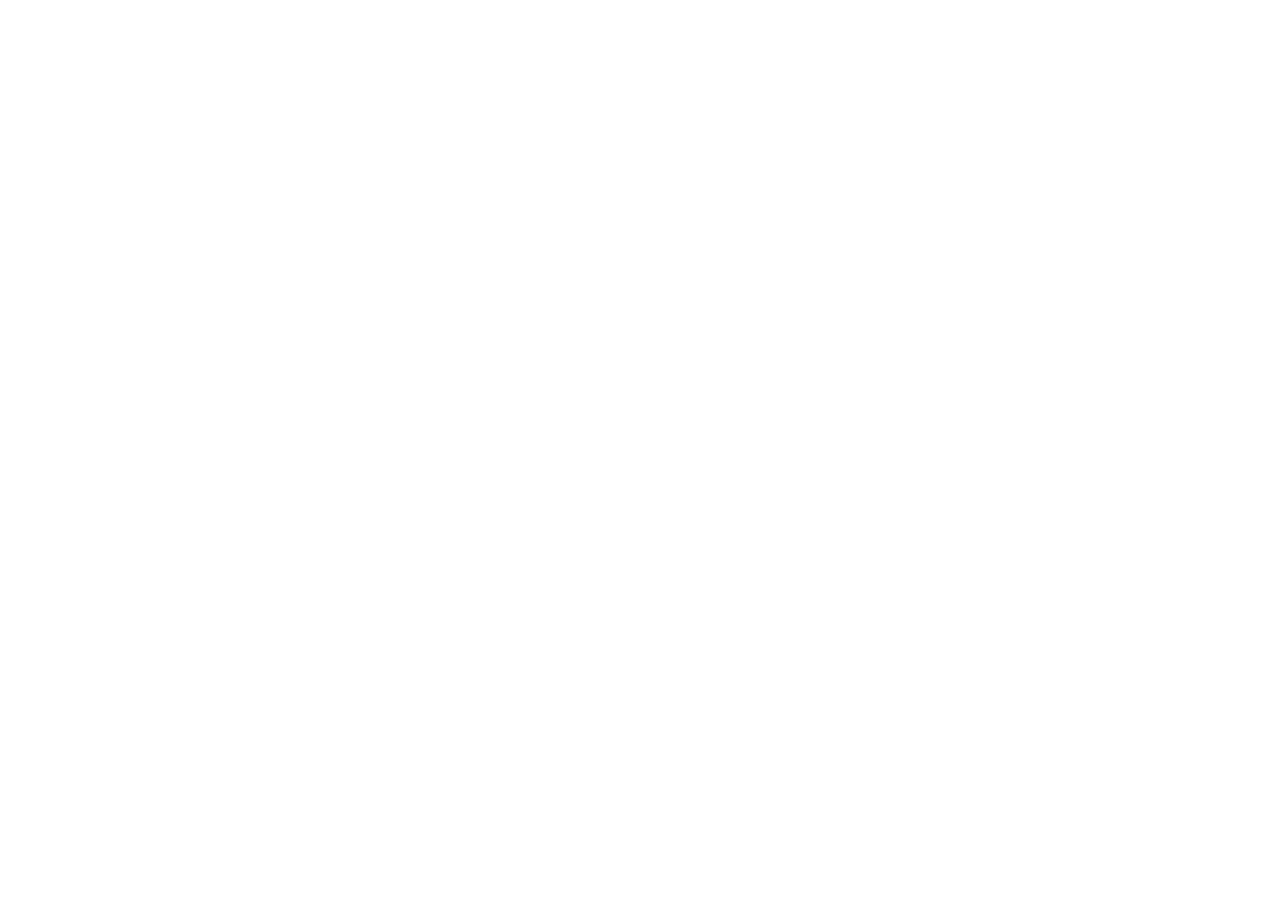
==== index.html @ 0a7c95be "first commit of the project" ====
<!DOCTYPE html>
<html lang="en">
<head>
    <meta charset="UTF-8">
    <meta name="viewport" content="width=device-width, initial-scale=1.0">
    <title>Renata Nutrición</title>
    <link rel="shortcut icon" href="./assets/logo-nutri.png" type="image/x-icon">
    <link href="https://cdn.jsdelivr.net/npm/bootstrap@5.3.8/dist/css/bootstrap.min.css" rel="stylesheet" integrity="sha384-sRIl4kxILFvY47J16cr9ZwB07vP4J8+LH7qKQnuqkuIAvNWLzeN8tE5YBujZqJLB" crossorigin="anonymous">
    <link rel="stylesheet" href="./styles/style.css">
</head>

<body>
    
    <header>

    </header>

    <script src="https://cdn.jsdelivr.net/npm/bootstrap@5.3.8/dist/js/bootstrap.bundle.min.js" integrity="sha384-FKyoEForCGlyvwx9Hj09JcYn3nv7wiPVlz7YYwJrWVcXK/BmnVDxM+D2scQbITxI" crossorigin="anonymous"></script>
</body>
</html>
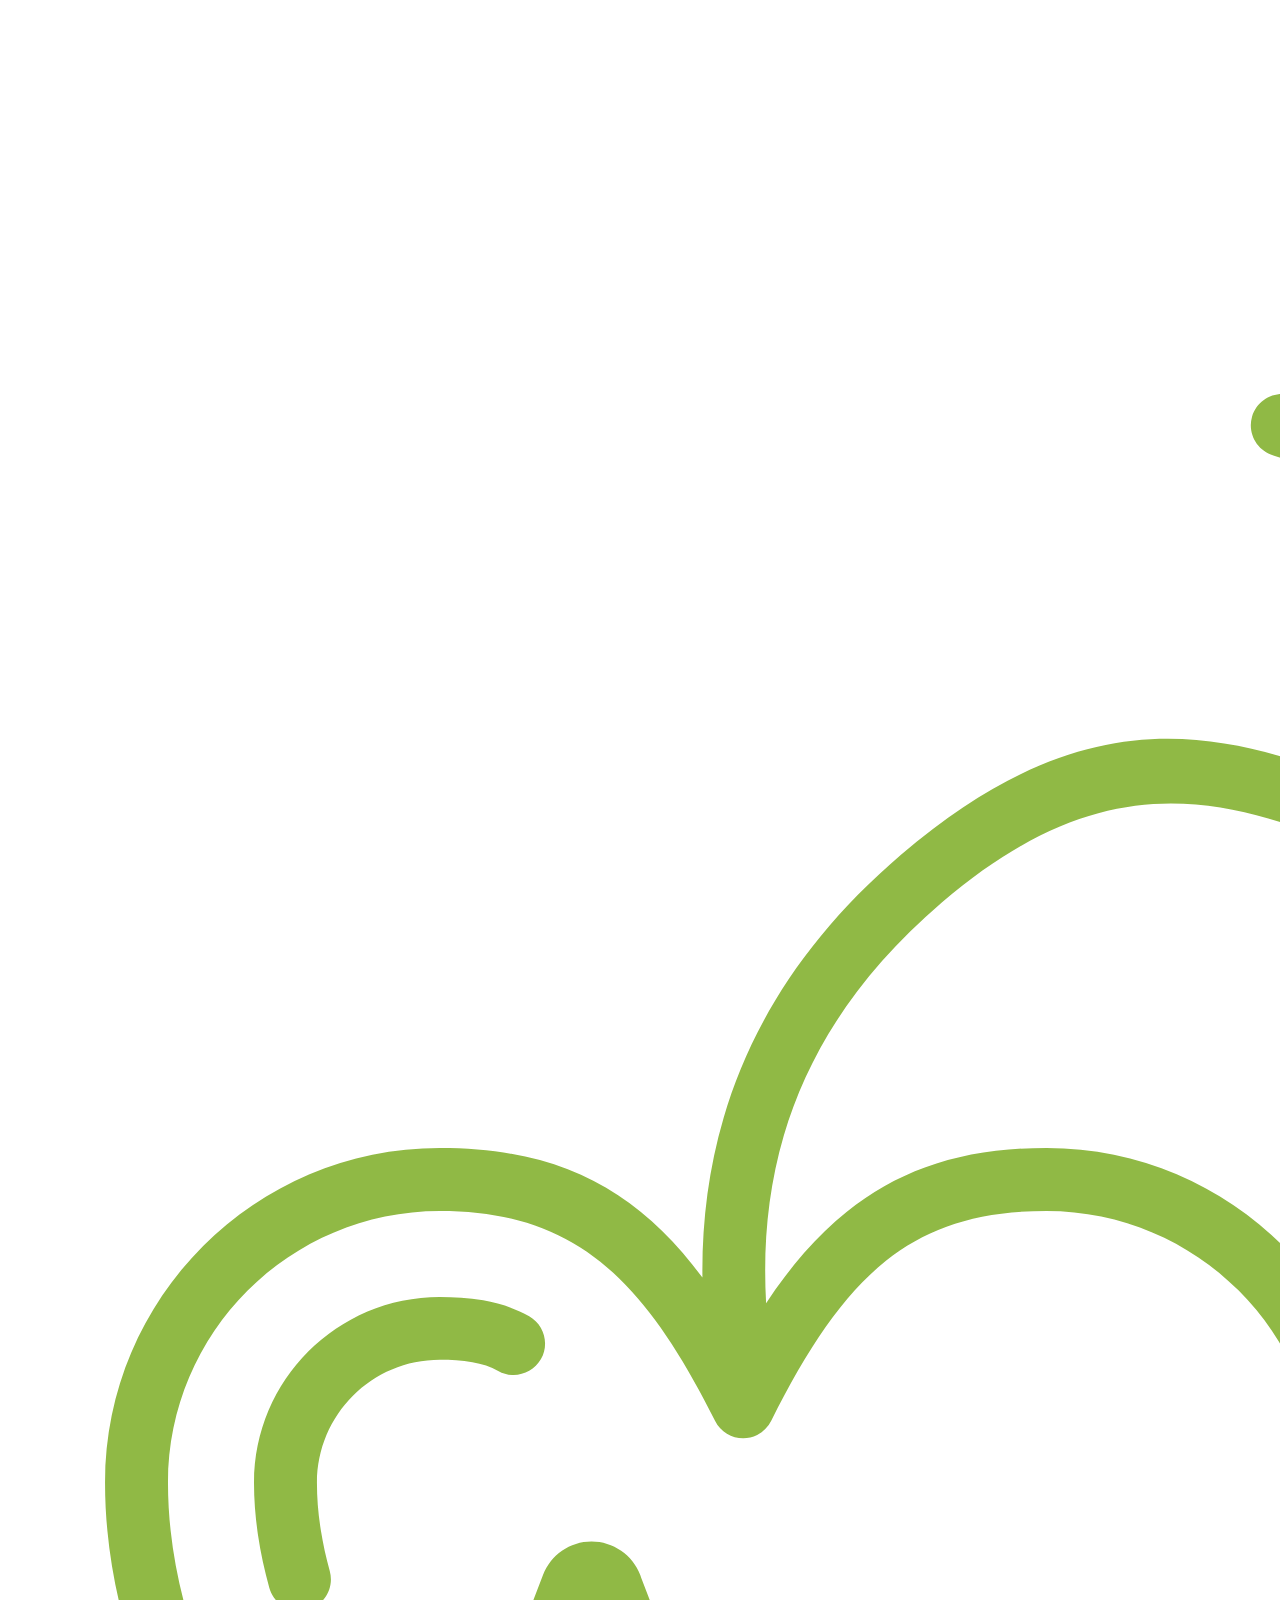
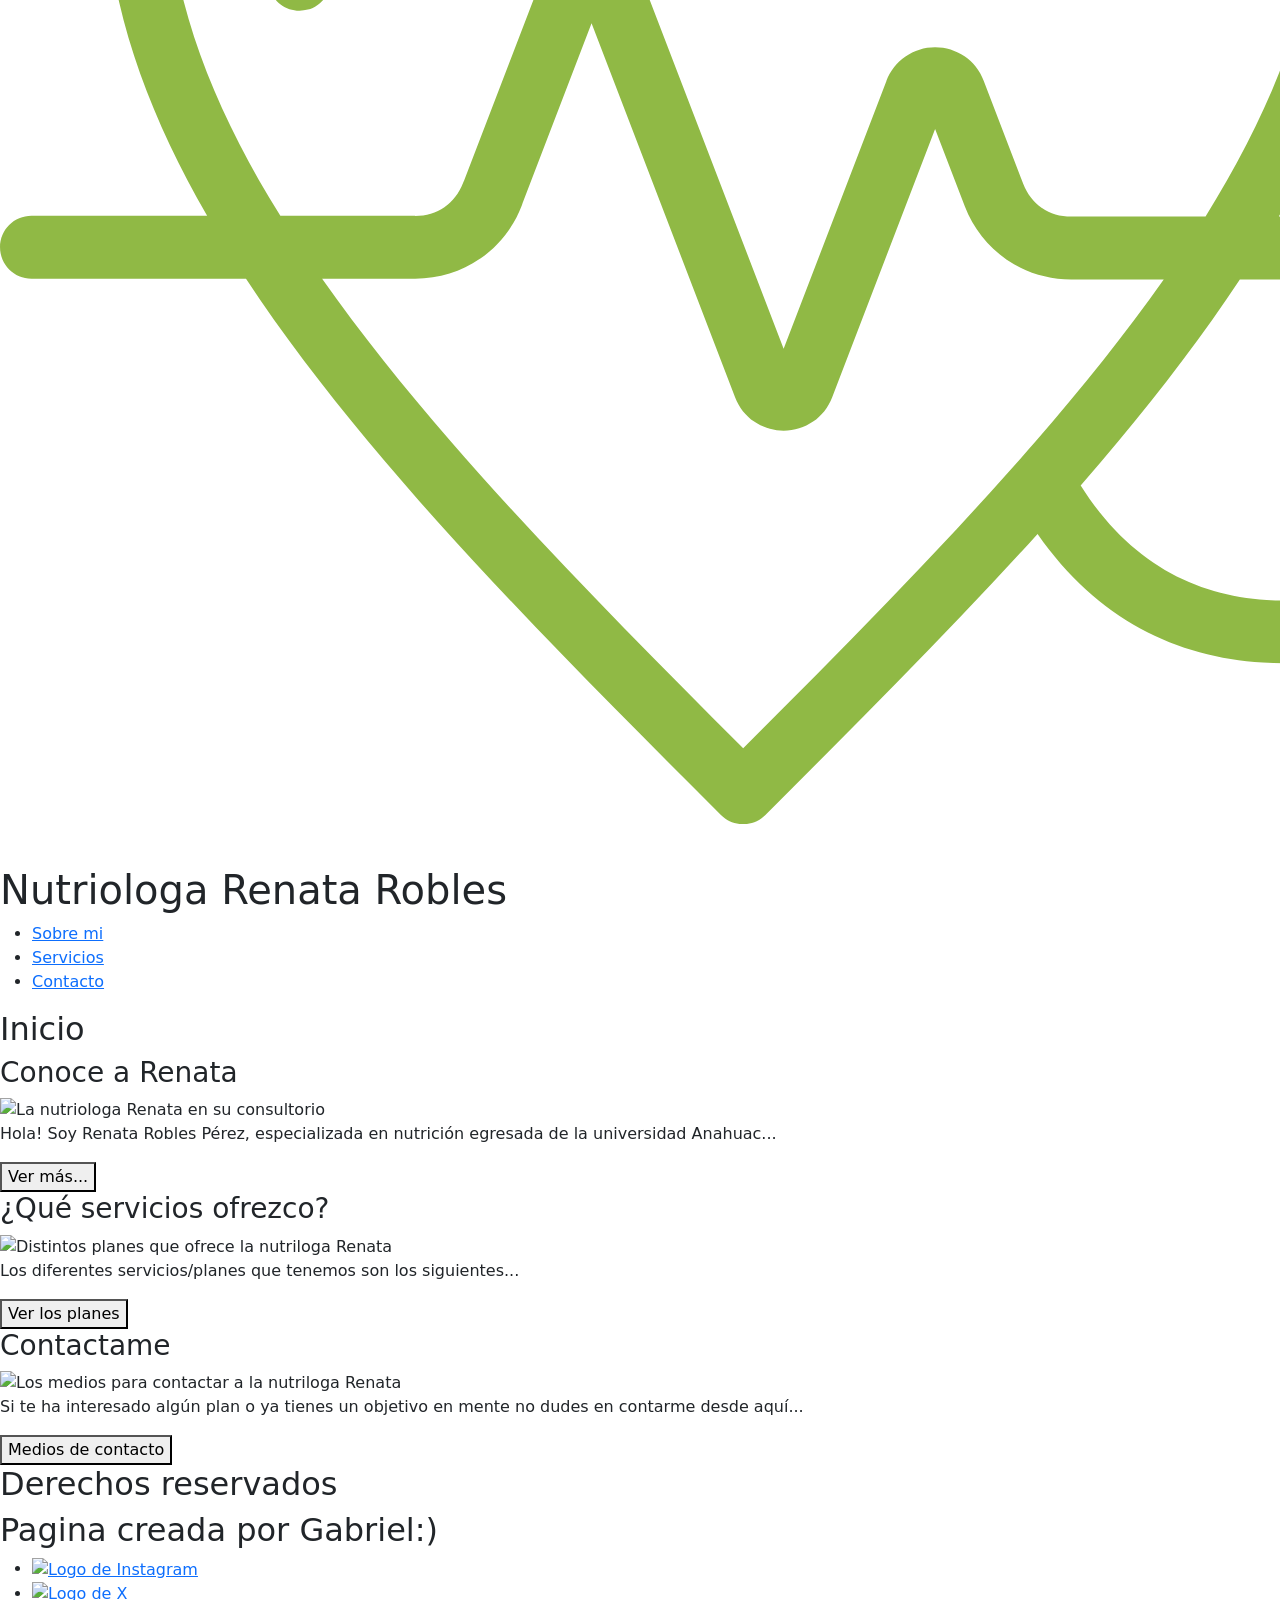
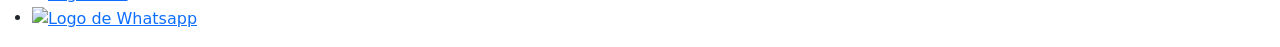
==== commit 14bdf2da: "Se hicieron nuevos cambios" ====
--- a/index.html
+++ b/index.html
@@ -1,20 +1,98 @@
 <!DOCTYPE html>
 <html lang="en">
+
 <head>
     <meta charset="UTF-8">
     <meta name="viewport" content="width=device-width, initial-scale=1.0">
-    <title>Renata Nutrición</title>
+    <title>Nutrilóga Renata Robles Pérez</title>
     <link rel="shortcut icon" href="./assets/logo-nutri.png" type="image/x-icon">
-    <link href="https://cdn.jsdelivr.net/npm/bootstrap@5.3.8/dist/css/bootstrap.min.css" rel="stylesheet" integrity="sha384-sRIl4kxILFvY47J16cr9ZwB07vP4J8+LH7qKQnuqkuIAvNWLzeN8tE5YBujZqJLB" crossorigin="anonymous">
+    <link href="https://cdn.jsdelivr.net/npm/bootstrap@5.3.8/dist/css/bootstrap.min.css" rel="stylesheet"
+        integrity="sha384-sRIl4kxILFvY47J16cr9ZwB07vP4J8+LH7qKQnuqkuIAvNWLzeN8tE5YBujZqJLB" crossorigin="anonymous">
     <link rel="stylesheet" href="./styles/style.css">
 </head>
 
 <body>
-    
+
     <header>
+        <a href="./index.html">
+            <img src="./assets/logo-nutri.png" alt="Una manzana saludable, logo de nutriologa Renata Robles Perez">
+
+        </a>
+        
+        <h1>Nutriologa Renata Robles</h1>
+
+        <nav>
+            <ul>
+                <li>
+                    <a href="./pages/sobremi.html">Sobre mi</a>
+                </li>
+                <li>
+                    <a href="./pages/planes.html">Servicios</a>
+                </li>
+                <li>
+                    <a href="./pages/contacto.html">Contacto</a>
+                </li>
+            </ul>
+        </nav>
 
     </header>
 
-    <script src="https://cdn.jsdelivr.net/npm/bootstrap@5.3.8/dist/js/bootstrap.bundle.min.js" integrity="sha384-FKyoEForCGlyvwx9Hj09JcYn3nv7wiPVlz7YYwJrWVcXK/BmnVDxM+D2scQbITxI" crossorigin="anonymous"></script>
+    <main>
+         <section>
+            <h2>Inicio</h2>
+            <article>
+                <h3>Conoce a Renata</h3>
+                <img src="" alt="La nutriologa Renata en su consultorio">
+                <p>Hola! Soy Renata Robles Pérez, especializada en nutrición
+                    egresada de la universidad Anahuac...
+                </p>
+                <button>Ver más...</button>
+            </article>
+            <article>
+                <h3>¿Qué servicios ofrezco?</h3>
+                <img src="" alt="Distintos planes que ofrece la nutriloga Renata">
+                <p>Los diferentes servicios/planes que tenemos son los siguientes...
+                </p>
+                <button>Ver los planes</button>
+            </article>
+            <article>
+                <h3>Contactame</h3>
+                <img src="" alt="Los medios para contactar a la nutriloga Renata">
+                <p>Si te ha interesado algún plan o ya tienes un objetivo en mente
+                    no dudes en contarme desde aquí...
+                </p>
+                <button>Medios de contacto</button>
+            </article>
+         </section>
+
+    </main>
+
+    <footer>
+        <h2>Derechos reservados</h2>
+        <h2>Pagina creada por Gabriel:)</h2>
+        <nav>
+            <ul>
+                <li>
+                    <a href="https://www.instagram.com/g4br13lqg/?hl=es" target="_blank">
+                        <img src="" alt="Logo de Instagram">
+                    </a>
+                </li>
+                <li>
+                    <a href="" target="_blank">
+                        <img src="" alt="Logo de X">
+                    </a>
+                </li>
+                <li>
+                    <a href="https://web.whatsapp.com/" target="_blank">
+                        <img src="" alt="Logo de Whatsapp">
+                    </a>
+                </li>
+            </ul>
+        </nav>
+    </footer>
+
+    <script src="https://cdn.jsdelivr.net/npm/bootstrap@5.3.8/dist/js/bootstrap.bundle.min.js"
+        integrity="sha384-FKyoEForCGlyvwx9Hj09JcYn3nv7wiPVlz7YYwJrWVcXK/BmnVDxM+D2scQbITxI"
+        crossorigin="anonymous"></script>
 </body>
 </html>
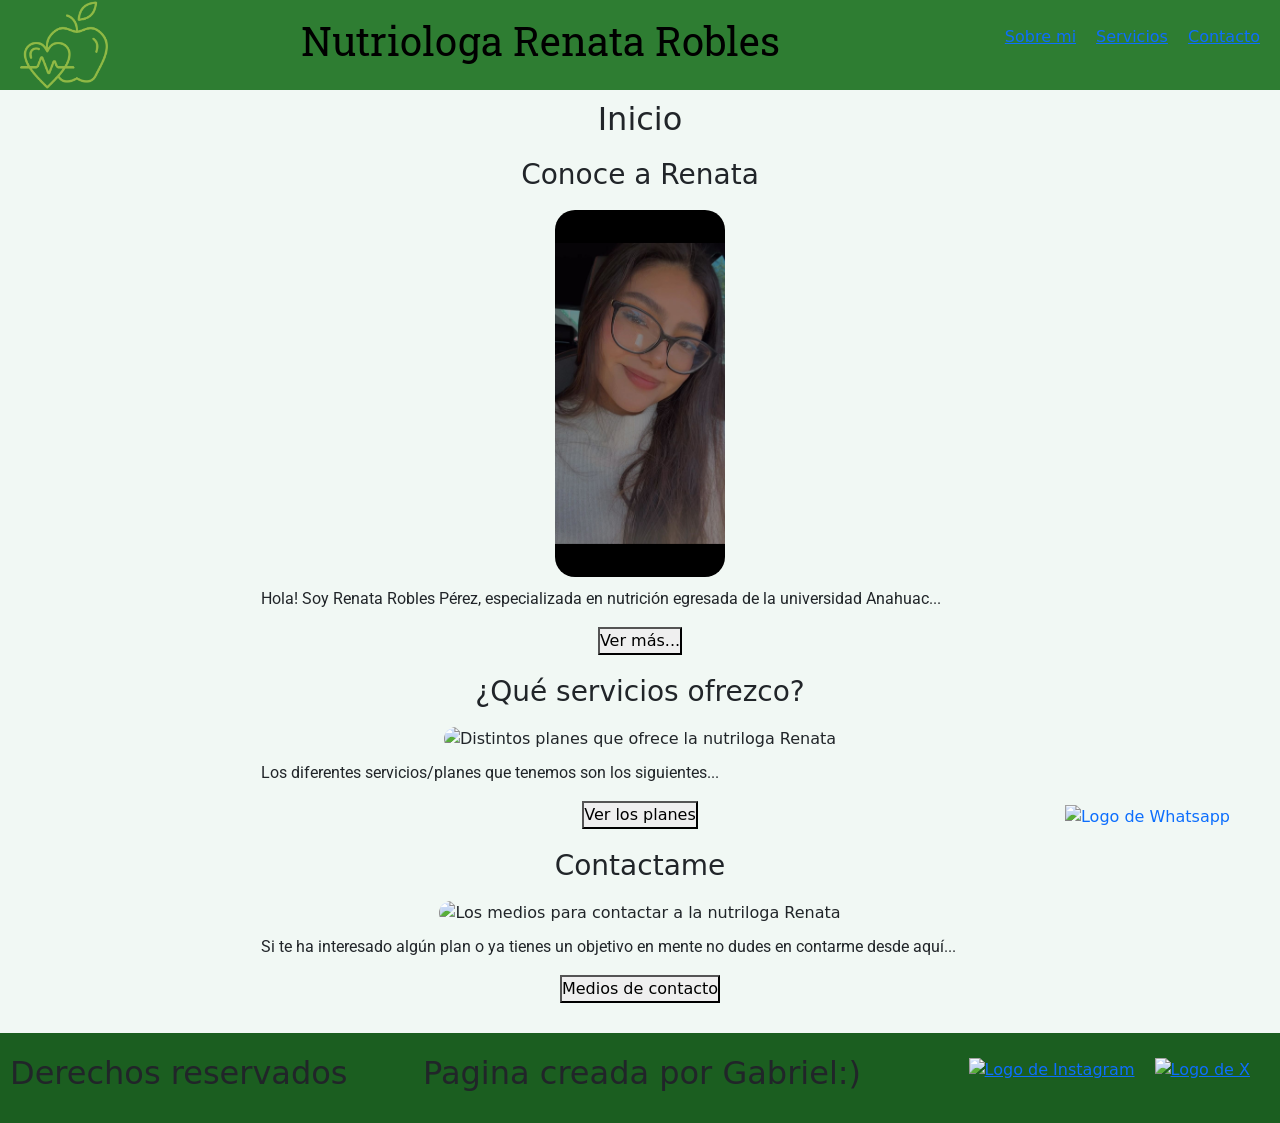
==== commit f848c8bd: "Se agregaron los estilos a las paginas" ====
--- a/index.html
+++ b/index.html
@@ -15,14 +15,15 @@
 
     <header>
         <a href="./index.html">
-            <img src="./assets/logo-nutri.png" alt="Una manzana saludable, logo de nutriologa Renata Robles Perez">
+            <img class="logo-nav" src="./assets/logo-nutri.png"
+                alt="Una manzana saludable, logo de nutriologa Renata Robles Perez">
 
         </a>
-        
-        <h1>Nutriologa Renata Robles</h1>
+
+        <h1 class="color-titulo">Nutriologa Renata Robles</h1>
 
         <nav>
-            <ul>
+            <ul class="nav-list">
                 <li>
                     <a href="./pages/sobremi.html">Sobre mi</a>
                 </li>
@@ -37,12 +38,14 @@
 
     </header>
 
-    <main>
-         <section>
+    <main class="home">
+        <section class="home-cont">
             <h2>Inicio</h2>
             <article>
                 <h3>Conoce a Renata</h3>
-                <img src="" alt="La nutriologa Renata en su consultorio">
+                <a href="./pages/sobremi.html">
+                    <img class="fotos-home" src="./assets/imagenes/Ren.jpeg" alt="La nutriologa Renata en su consultorio">
+                </a>
                 <p>Hola! Soy Renata Robles Pérez, especializada en nutrición
                     egresada de la universidad Anahuac...
                 </p>
@@ -50,20 +53,20 @@
             </article>
             <article>
                 <h3>¿Qué servicios ofrezco?</h3>
-                <img src="" alt="Distintos planes que ofrece la nutriloga Renata">
+                <img class="fotos-home" alt="Distintos planes que ofrece la nutriloga Renata">
                 <p>Los diferentes servicios/planes que tenemos son los siguientes...
                 </p>
                 <button>Ver los planes</button>
             </article>
             <article>
                 <h3>Contactame</h3>
-                <img src="" alt="Los medios para contactar a la nutriloga Renata">
+                <img class="fotos-home" alt="Los medios para contactar a la nutriloga Renata">
                 <p>Si te ha interesado algún plan o ya tienes un objetivo en mente
                     no dudes en contarme desde aquí...
                 </p>
                 <button>Medios de contacto</button>
             </article>
-         </section>
+        </section>
 
     </main>
 
@@ -71,20 +74,20 @@
         <h2>Derechos reservados</h2>
         <h2>Pagina creada por Gabriel:)</h2>
         <nav>
-            <ul>
+            <ul class="lista-rs">
                 <li>
                     <a href="https://www.instagram.com/g4br13lqg/?hl=es" target="_blank">
-                        <img src="" alt="Logo de Instagram">
+                        <img src="" alt="Logo de Instagram" class="rss">
                     </a>
                 </li>
                 <li>
                     <a href="" target="_blank">
-                        <img src="" alt="Logo de X">
+                        <img src="" alt="Logo de X" class="rss">
                     </a>
                 </li>
                 <li>
                     <a href="https://web.whatsapp.com/" target="_blank">
-                        <img src="" alt="Logo de Whatsapp">
+                        <img src="" alt="Logo de Whatsapp" class="rss wa">
                     </a>
                 </li>
             </ul>
@@ -95,4 +98,5 @@
         integrity="sha384-FKyoEForCGlyvwx9Hj09JcYn3nv7wiPVlz7YYwJrWVcXK/BmnVDxM+D2scQbITxI"
         crossorigin="anonymous"></script>
 </body>
+
 </html>
--- a/styles/style.css
+++ b/styles/style.css
@@ -0,0 +1,201 @@
+
+@import url('https://fonts.googleapis.com/css2?family=Roboto+Slab:wght@100..900&family=Roboto:ital,wght@0,100..900;1,100..900&display=swap');
+
+/*Reset*/
+*{
+    margin: 0;
+    padding: 0;
+}
+
+
+
+/*Generales*/ 
+
+p{
+    font-family: "Roboto", sans-serif;
+    text-align: justify;
+    font-size: 1rem;
+}
+
+
+/*INDEX*/
+/*Header*/
+
+header{
+    padding: 20px;
+    height: 10vh;
+    position: sticky;
+    top: 0;
+
+    display: flex;
+    justify-content: space-between;
+    align-items: center;
+
+
+    background-color: #2E7D32;
+}
+
+.logo-nav{
+    height: 10vh;
+    width: auto;
+
+}
+
+.nav-list{
+    list-style: none;
+
+    display: flex;
+    gap: 20px;
+}
+
+.color-titulo{
+    color:#000000;
+    text-align: center;
+    font-family: "Roboto Slab", serif;
+    font-weight: 400;
+}
+
+/*NAV*/
+
+
+
+
+/*Main*/
+
+.home{
+    padding: 10px 50px;
+    display: flex;
+    flex-direction:column;
+    align-items: center;
+
+
+    background-color: #F1F8F4;
+    height: auto;
+    
+}
+
+.home-cont{
+    text-align: center;
+    
+}
+
+.home-cont article{
+    margin: 20px;
+}
+
+.fotos-home{
+
+    padding: 10px;
+    
+    
+    height:25%;
+    width:25%;
+    border-radius: 30px;
+}
+
+/*Footer*/
+
+footer{
+    height: 10vh;
+    padding: 10px;
+    display: flex;
+    justify-content: space-between;
+    align-items: center;
+    background-color: #1B5E20;
+}
+
+.lista-rs{
+   list-style: none;
+   display: flex;
+   gap: 20px;
+}
+
+.rss{
+    height: 5vh;
+    width: auto;
+}
+
+.wa{
+    position: fixed;
+    right: 50px;
+    bottom: 50px;
+}
+
+/*Se recomienda usar vw y vh  para headers, main o footers, estructuras grandes*/
+
+/*SOBRE MI*/
+/*SERVICIOS*/
+
+.plan-home{
+    height: auto;
+    padding: 40px;
+    display: flex;
+    flex-direction: column;
+    justify-content: center;
+    align-content: center;
+    gap: 50px;
+}
+
+.plan-title{
+    font-size: 2.5rem;
+    text-align: center;
+}
+
+.plan-content{
+    display: flex;
+    flex-flow: row wrap;
+    justify-content: space-around;
+    align-items: center;
+    gap: 50px;
+}
+
+.plan-name{
+    text-align: center;
+    font-size: 2rem;
+}
+
+.plan{
+    width: 20vw;
+    height: auto;
+    display: flex;
+    flex-direction: column;
+    align-items: center;
+}
+.plan-img{
+    width: 15vw;
+ }
+
+.plan-desc{
+    font-size: 1.5rem;
+}
+
+/*CONTACTO*/
+.cont{
+    padding: 40px;
+    display: flex;  
+    justify-content: center;
+    align-items: center;
+    gap: 40px; 
+}
+
+.f-contact{
+    text-align: center;
+    width: 40vw;
+    display: flex;
+    flex-direction: column;
+    gap: 20px;
+
+    font-family: "Roboto Slab", serif;
+    color:#000000;
+    font-weight: 400;
+}
+
+.btns{
+    width: 100%;
+    display: flex;
+    justify-content: space-around;
+
+}
+
+
+/*# sourceMappingURL=style.css.map */
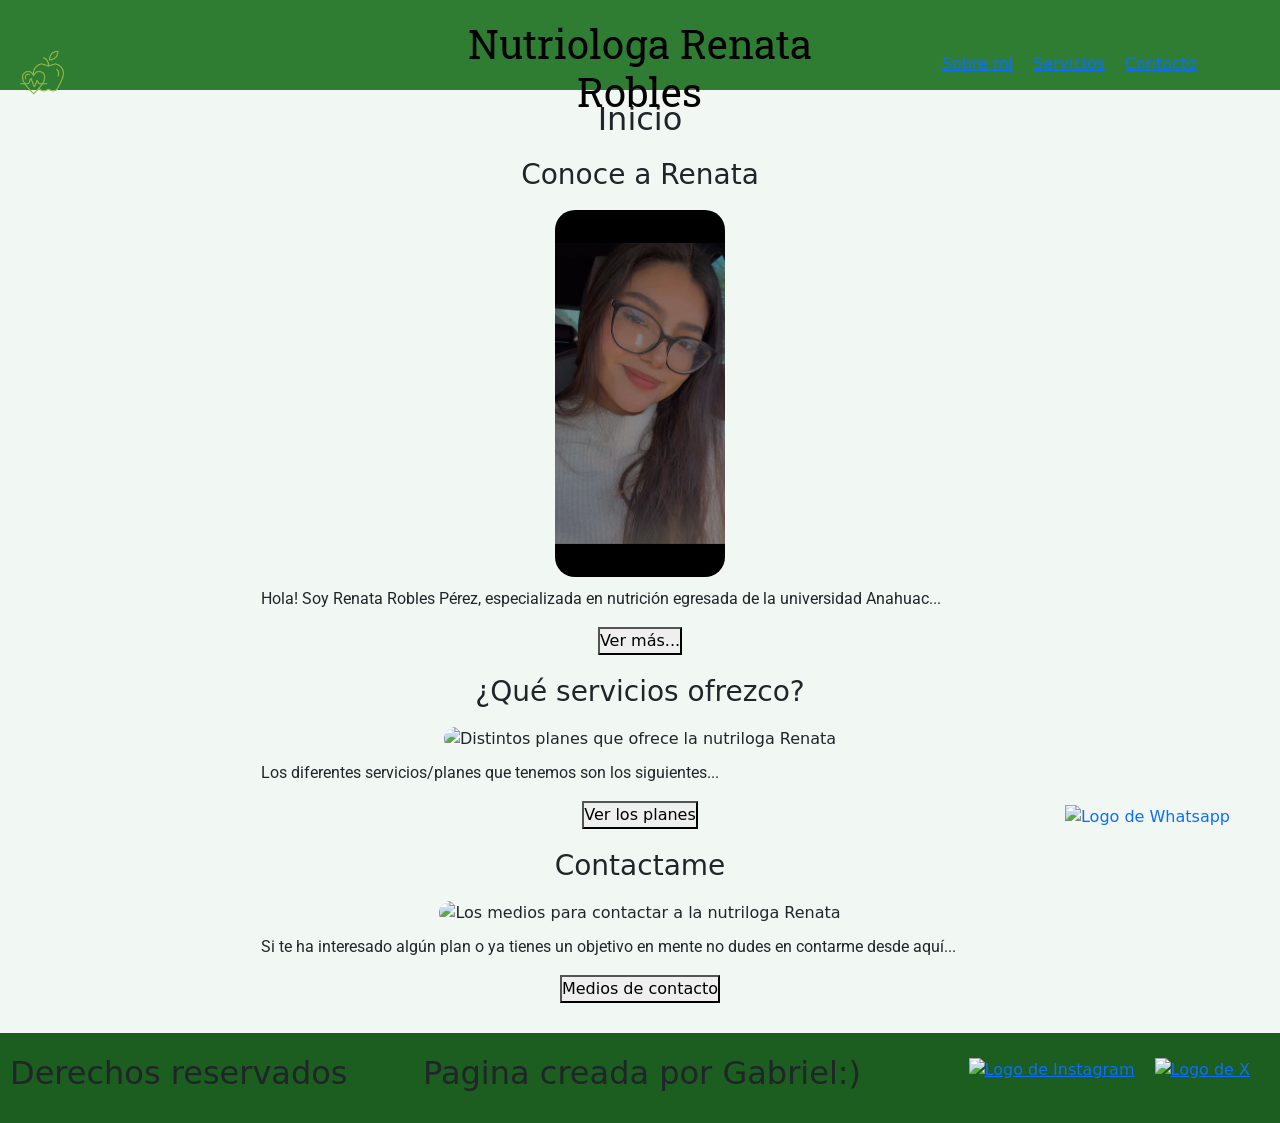
==== commit 151f3991: "Se hicieron ligeros cambios para grid" ====
--- a/index.html
+++ b/index.html
@@ -14,7 +14,7 @@
 <body>
 
     <header>
-        <a href="./index.html">
+        <a href="./index.html" class="nav-index">
             <img class="logo-nav" src="./assets/logo-nutri.png"
                 alt="Una manzana saludable, logo de nutriologa Renata Robles Perez">
 
--- a/styles/style.css
+++ b/styles/style.css
@@ -27,16 +27,38 @@
     position: sticky;
     top: 0;
 
-    display: flex;
+    /* display: flex;
     justify-content: space-between;
-    align-items: center;
-
-
+    align-items: center; */
+
+    display: grid;
+    grid-template-columns: repeat(3, 1fr);
+    justify-items: center;
+    align-items: center;
     background-color: #2E7D32;
 }
 
+.nav-index{
+    justify-self: start;
+    grid-column: 1/2;
+}
+
+.color-titulo{
+    grid-column: 2/3;
+    color:#000000;
+    text-align: center;
+    font-family: "Roboto Slab", serif;
+    font-weight: 400;
+}
+
+.nav{
+    justify-self: end;
+    grid-column: 3/4;
+}
+
+
 .logo-nav{
-    height: 10vh;
+    height: 5vh;
     width: auto;
 
 }
@@ -48,12 +70,6 @@
     gap: 20px;
 }
 
-.color-titulo{
-    color:#000000;
-    text-align: center;
-    font-family: "Roboto Slab", serif;
-    font-weight: 400;
-}
 
 /*NAV*/
 
